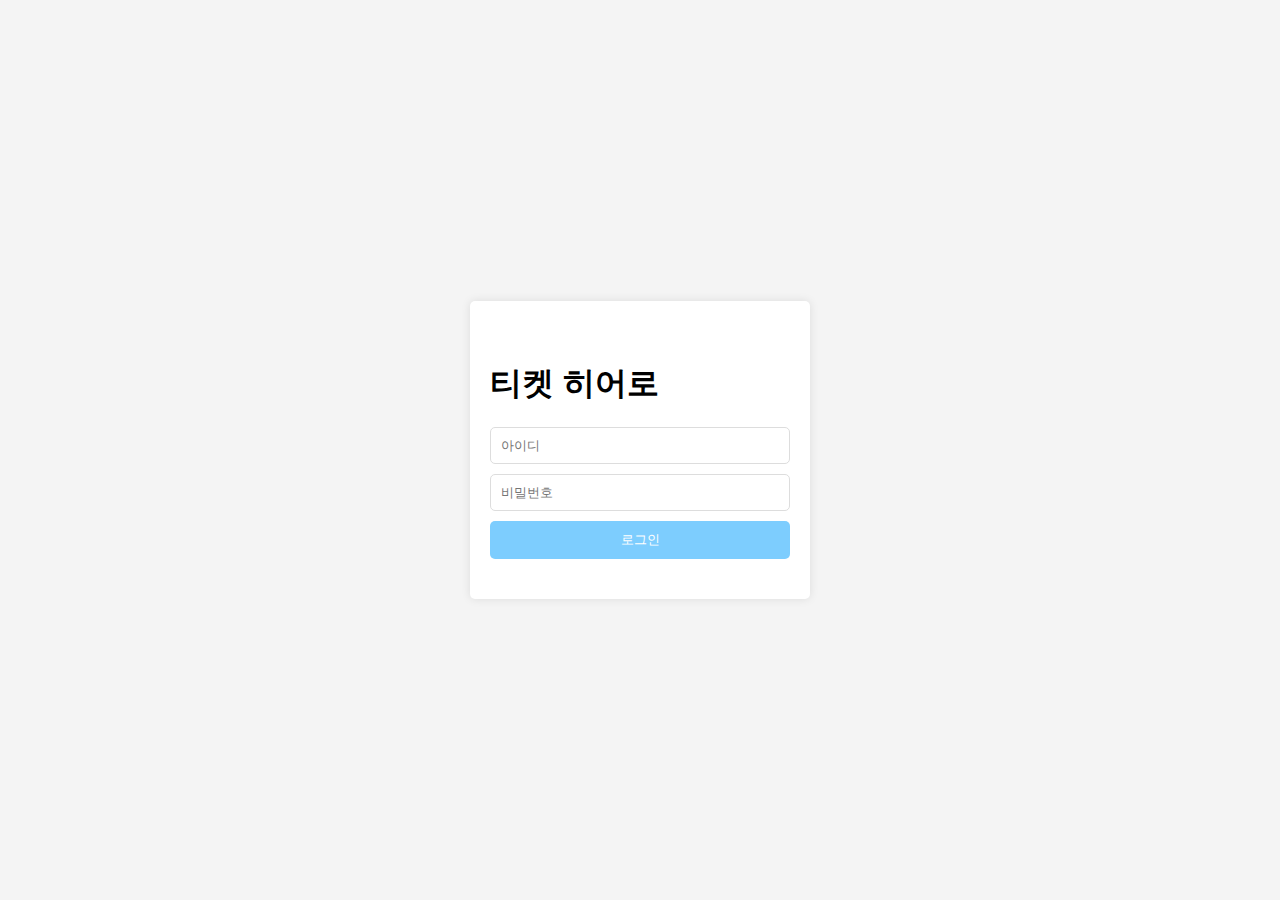
==== src/main/resources/templates/index.html @ f8b7dfc0 "feat: 로그인 기능구현" ====
<!doctype html>
<html lang="en">
<head>
    <meta charset="UTF-8">
    <meta name="viewport"
          content="width=device-width, user-scalable=no, initial-scale=1.0, maximum-scale=1.0, minimum-scale=1.0">
    <meta http-equiv="X-UA-Compatible" content="ie=edge">
    <title>Login Form</title>
    <style>
        body {
            font-family: Arial, sans-serif;
            background-color: #f4f4f4;
            display: flex;
            justify-content: center;
            align-items: center;
            height: 100vh;
            margin: 0;
        }
        .wrapper {
            background: #fff;
            padding: 40px 20px;
            border-radius: 5px;
            box-shadow: 0 0 10px rgba(0,0,0,0.1);
            width: 300px;
        }
        .login {
            display: flex;
            flex-direction: column;
        }
        .login input {
            margin-bottom: 10px;
            padding: 10px;
            border: 1px solid #ddd;
            border-radius: 5px;
        }
        .login button {
            padding: 10px;
            background-color: #7dcdfe;
            color: white;
            border: none;
            border-radius: 5px;
            cursor: pointer;
        }
        .login button:hover {
            background-color: #4cae4c;
        }
    </style>
</head>
<body>
<div class="wrapper">
    <h1>티켓 히어로</h1>
    <form class="login">
        <input type="text" name="ID" placeholder="아이디" required>
        <input type="password" name="password" placeholder="비밀번호" required>
        <button type="submit">로그인</button>
    </form>
</div>
</body>
</html>
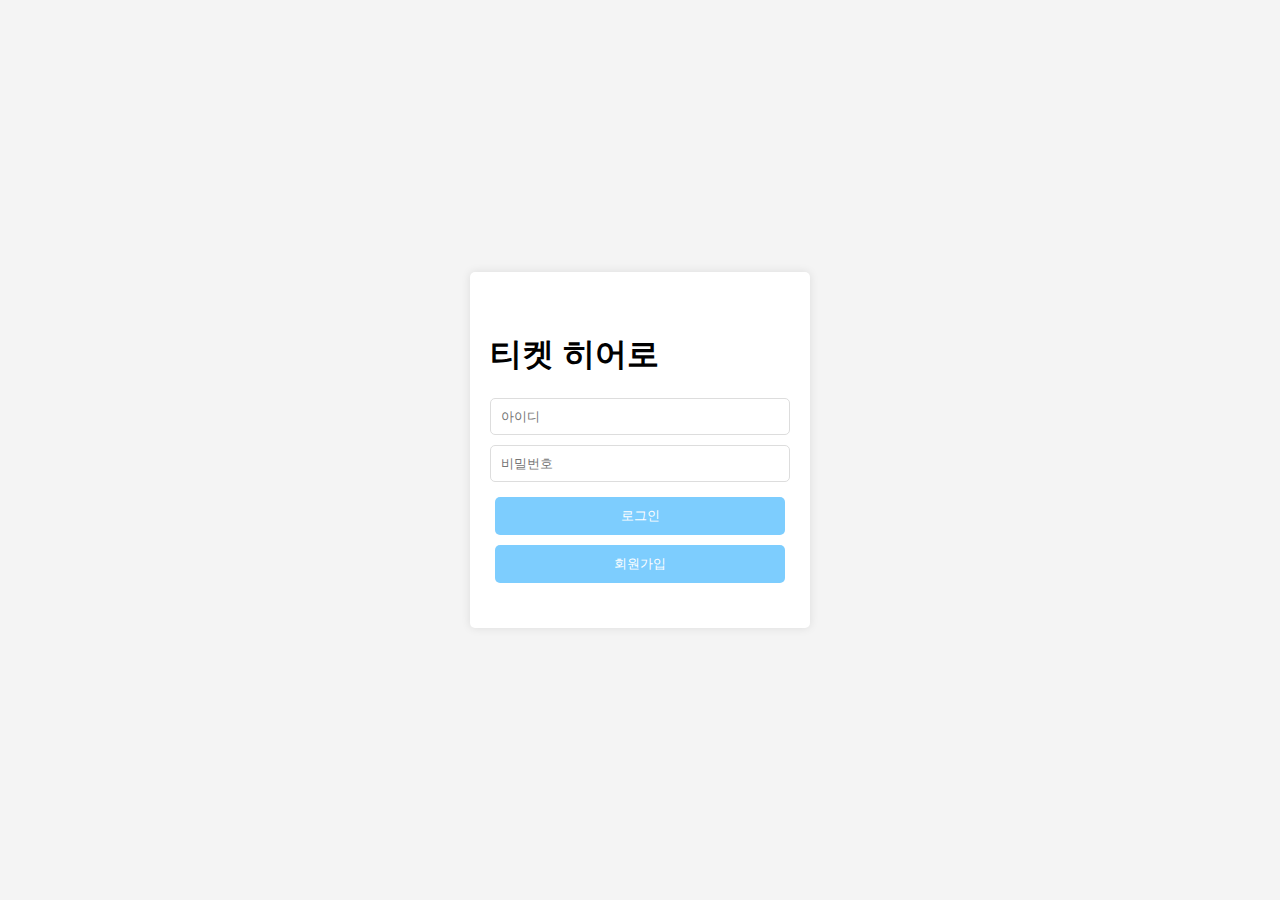
==== commit 3405ccd6: "Merge branch 'feature/login'" ====
--- a/src/main/resources/templates/index.html
+++ b/src/main/resources/templates/index.html
@@ -34,6 +34,7 @@
             border-radius: 5px;
         }
         .login button {
+            margin: 5px;
             padding: 10px;
             background-color: #7dcdfe;
             color: white;
@@ -42,7 +43,7 @@
             cursor: pointer;
         }
         .login button:hover {
-            background-color: #4cae4c;
+            background-color: #18A1ED;
         }
     </style>
 </head>
@@ -53,6 +54,7 @@
         <input type="text" name="ID" placeholder="아이디" required>
         <input type="password" name="password" placeholder="비밀번호" required>
         <button type="submit">로그인</button>
+        <button type="submit">회원가입</button>
     </form>
 </div>
 </body>
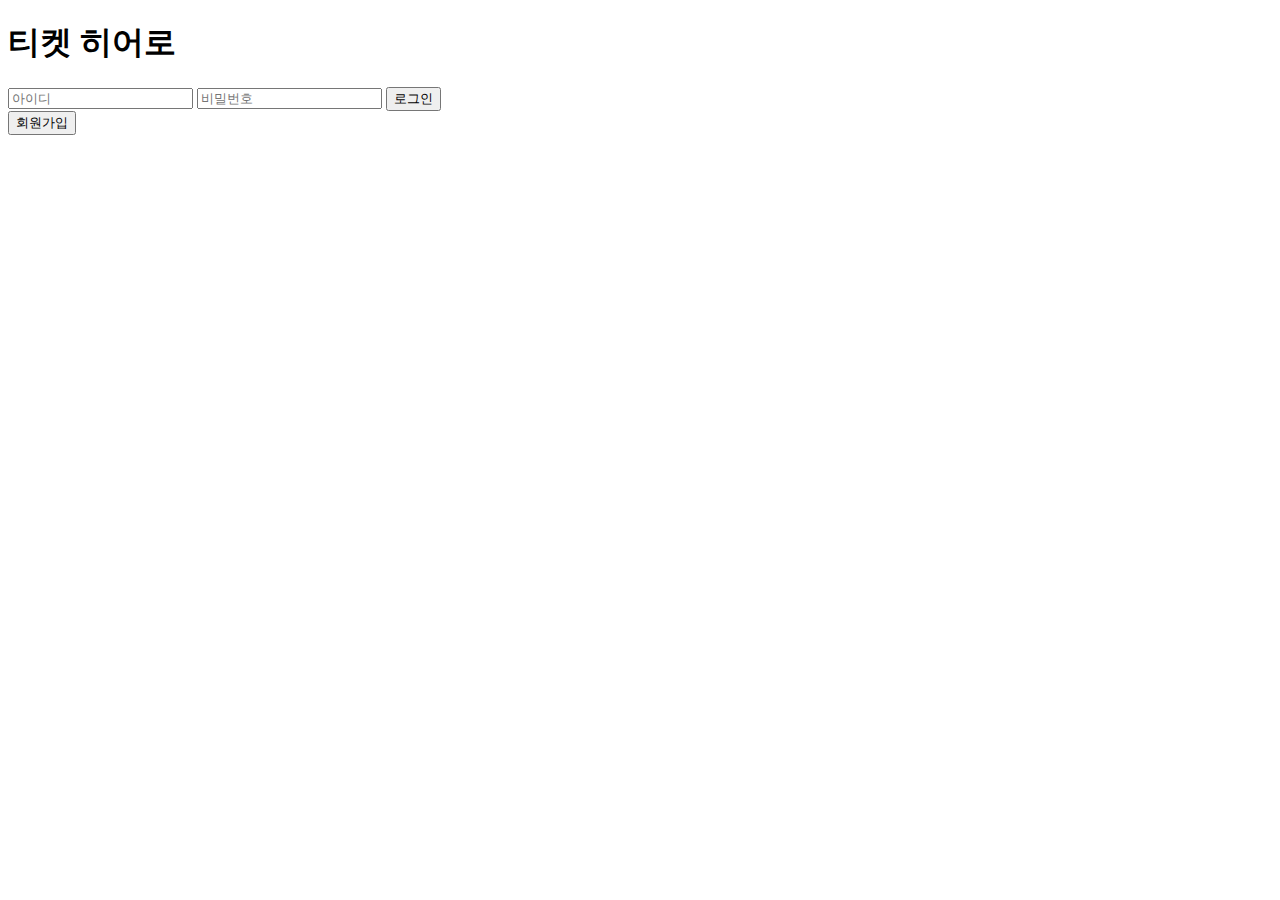
==== commit b4a1c6ab: "feat: connect and all" ====
--- a/src/main/resources/templates/index.html
+++ b/src/main/resources/templates/index.html
@@ -1,62 +1,24 @@
 <!doctype html>
-<html lang="en">
+<html lang="ko" xmlns:th="http://www.thymeleaf.org">
 <head>
     <meta charset="UTF-8">
     <meta name="viewport"
           content="width=device-width, user-scalable=no, initial-scale=1.0, maximum-scale=1.0, minimum-scale=1.0">
     <meta http-equiv="X-UA-Compatible" content="ie=edge">
-    <title>Login Form</title>
-    <style>
-        body {
-            font-family: Arial, sans-serif;
-            background-color: #f4f4f4;
-            display: flex;
-            justify-content: center;
-            align-items: center;
-            height: 100vh;
-            margin: 0;
-        }
-        .wrapper {
-            background: #fff;
-            padding: 40px 20px;
-            border-radius: 5px;
-            box-shadow: 0 0 10px rgba(0,0,0,0.1);
-            width: 300px;
-        }
-        .login {
-            display: flex;
-            flex-direction: column;
-        }
-        .login input {
-            margin-bottom: 10px;
-            padding: 10px;
-            border: 1px solid #ddd;
-            border-radius: 5px;
-        }
-        .login button {
-            margin: 5px;
-            padding: 10px;
-            background-color: #7dcdfe;
-            color: white;
-            border: none;
-            border-radius: 5px;
-            cursor: pointer;
-        }
-        .login button:hover {
-            background-color: #18A1ED;
-        }
-    </style>
+    <title>티켓 히어로</title>
+    <link rel="stylesheet" th:href="@{/style.css}" />
 </head>
 <body>
 <div class="wrapper">
     <h1>티켓 히어로</h1>
-    <form class="login">
-        <input type="text" name="ID" placeholder="아이디" required>
+    <form class="login" th:action="@{/login}" method="post">
+        <input type="text" name="loginId" placeholder="아이디" required>
         <input type="password" name="password" placeholder="비밀번호" required>
         <button type="submit">로그인</button>
+    </form>
+    <form class="login" th:action="@{/members/add}" method="get">
         <button type="submit">회원가입</button>
     </form>
 </div>
 </body>
 </html>
-
